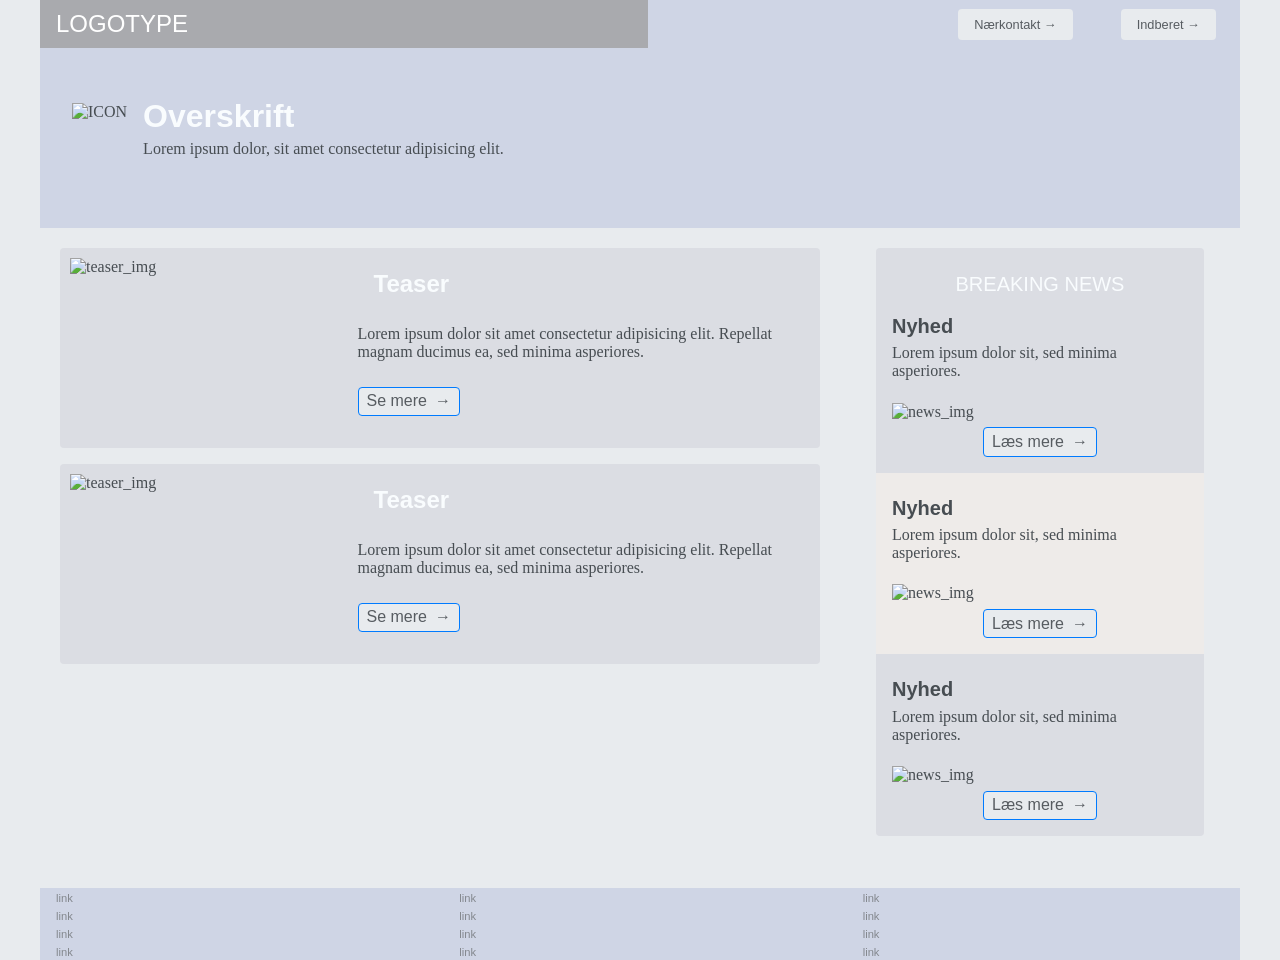
==== index.html @ cfd67892 "initializes project" ====
<!DOCTYPE html>
<html lang="en">
  <head>
    <meta charset="UTF-8" />
    <meta http-equiv="X-UA-Compatible" content="IE=edge" />
    <meta name="viewport" content="width=device-width, initial-scale=1.0" />
    <link rel="stylesheet" href="css/custom.css" />
    <link rel="stylesheet" href="css/general.css" />
    <link rel="stylesheet" href="css/layout.css" />
    <link rel="stylesheet" href="css/burger.css" />
    <link rel="stylesheet" href="css/cards.css" />
    <link rel="icon" type="image/png" href="img/fav.png" />
    <title>Emergency Site</title>
  </head>
  <body id="frontpage">
    <header>
      <nav>
        <div id="logotype-wrapper">
          <a href="index.html"> LOGOTYPE </a>
        </div>
        <ul class="menu">
          <li><a class="menuItem" href="instruction.html">Nærkontakt </a></li>
          <li><a class="menuItem" href="register.html">Indberet</a></li>
        </ul>
      </nav>
    </header>
    <section id="main-disclamer">
      <div id="main-disclamer-content">
        <img src="warning" alt="ICON" />
        <div>
          <h1>Overskrift</h1>
          <p>Lorem ipsum dolor, sit amet consectetur adipisicing elit.</p>
        </div>
      </div>
    </section>
    <main>
      <section id="daily">
        <article class="daily_card">
          <img src="" alt="teaser_img" />
          <div class="daily_text">
            <h2>Teaser</h2>
            <p>Lorem ipsum dolor sit amet consectetur adipisicing elit. Repellat magnam ducimus ea, sed minima asperiores.</p>
            <a href="" class="cta_btn">Se mere</a>
          </div>
        </article>
        <article class="daily_card">
          <img src="" alt="teaser_img" />
          <div class="daily_text">
            <h2>Teaser</h2>
            <p>Lorem ipsum dolor sit amet consectetur adipisicing elit. Repellat magnam ducimus ea, sed minima asperiores.</p>
            <a href="" class="cta_btn">Se mere</a>
          </div>
        </article>
      </section>
      <section id="breaking">
        <article class="news_card">
          <h3>Nyhed</h3>
          <p>Lorem ipsum dolor sit, sed minima asperiores.</p>
          <img src="" alt="news_img" />
          <a class="cta_btn" href="">Læs mere</a>
        </article>
        <article class="news_card">
          <h3>Nyhed</h3>
          <p>Lorem ipsum dolor sit, sed minima asperiores.</p>
          <img src="" alt="news_img" />
          <a class="cta_btn" href="">Læs mere</a>
        </article>
        <article class="news_card">
          <h3>Nyhed</h3>
          <p>Lorem ipsum dolor sit, sed minima asperiores.</p>
          <img src="" alt="news_img" />
          <a class="cta_btn" href="">Læs mere</a>
        </article>
      </section>
    </main>

    <footer>
      <nav class="some">
        <ul>
          <li><a href="">link</a></li>
          <li><a href="">link</a></li>
          <li><a href="">link</a></li>
          <li><a href="">link</a></li>
        </ul>
      </nav>
      <nav class="another">
        <ul>
          <li><a href="">link</a></li>
          <li><a href="">link</a></li>
          <li><a href="">link</a></li>
          <li><a href="">link</a></li>
        </ul>
      </nav>
      <nav class="yetanother">
        <ul>
          <li><a href="">link</a></li>
          <li><a href="">link</a></li>
          <li><a href="">link</a></li>
          <li><a href="">link</a></li>
        </ul>
      </nav>
    </footer>
    <!-- <script src="js/main.js"></script> -->
  </body>
</html>
---- css/custom.css ----
:root {
  /* Colours */
  --primary-bg-color: #e8ebee; /* used */
  --primary-font-color: #474d52; /* used */

  --secondary-bg-color: #5d656c; /* used */
  --secondary-font-color: #d5e5f4; /* used */

  /* CAN BE DELETED WHEN THE PLACEHOLDER CLASS IS DELETED */
  --placeholder-bg-color: #eb9e1a; /* used */
  --placeholder-font-color: #575c61; /* used */

  /* NOT USED AT THE MOMENT */
  --info-color: #17a2b8;
  --warning-color: #ffc107;
  --danger-color: #dc3545;

  /* Borders */
  --border-color: #007bff; /* used */
  --border-color-light: #f7f5c2; /* used */
  --border-radius: 0.25rem;

  /* Links */
  --link-color: #84888e; /* used */
  --hover-color: #f9fcfe; /* used */
  --active-color: #f52727; /* used */

  /* From styletile */

  /* Fonts */
  --logotype-font: "Roboto", sans-serif;
  --headline-font: "Roboto", sans-serif;
  --body-font: "Roboto", sans-serif;
  --link-font: "Calibri", sans-serif;

  /* Text sizes */
  --logotype-size: 1.5rem;
  --headline1-size: 2rem;
  --headline2-size: 1.5rem;
  --headline3-size: 1.25rem;
  --bodytext-size: 1rem;
  --cta-text-size: 1.25rem;
  --followup-text-size: 0.8rem;
  --form-submit-size: 1rem;

  /* Text colors */
  --logotype-color: #ffffff;
  --headline-color: #bbc3ca;
  --headline-color-inverted: #f9fcfe;
  --bodytext-color: #575c61;
  --bodytext-color-inverted: #f9fcfe;
  --cta-text-color: #bbc3ca;
  --cta-text-color-inverted: #bbc3ca;
  --followup-text-color: #575c61;
  --followup-text-color-inverted: #bbc3ca;
  --formfield-text-color: #575c61;
  --form-submit-color: #bbc3ca;
  --form-submit-color-inverted: #bbc3ca;

  /* Background colors */
  --logotype-background-color: #a9aaae;
  --header-background-color: #cfd5e5;
  --article-background-color: #dbdde3;
  --news-background-color: #dbdde3;
  --news-background-color-inverted: #eeebe9;
  --info-background-color: #dbdde3;
  --headline-bg-color: #dbdde3;
  --headline-bg-color-alert: #dbdde3;
  --headline-bg-color-inverted: #dbdde3;
  --bodytext-bg-color: #dbdde3;
  --bodytext-bg-color-inverted: #dbdde3;
  --cta-text-bg-color: #dbdde3;
  --cta-text-bg-color-inverted: #dbdde3;
  --followup-text-bg-color: #e8ebee;
  --followup-text-bg-color-inverted: #dbdde3;
  --form-background-color: #c5c7ce;
  --form-text-color: #dbdde3;
  --formfield-background-color: #dbdde3;
  --formfield-background-color-active: #dbdde3;
  --form-submit-bg-color: #dbdde3;
  --form-submit-bg-color-inverted: #dbdde3;

  /* Info-boxes */
  --info-bg-color-yellow: #d6d5ce;
  --info-bg-color-green: #a6a6a0;
}
---- css/general.css ----
html,
body,
header,
footer,
main,
nav,
ul,
#main-disclamer {
  margin: 0;
  padding: 0;
  box-sizing: border-box;
}

body {
  font-family: var(--default-font);
  color: var(--primary-font-color);
  background-color: var(--primary-bg-color);
}
header,
footer {
  background-color: var(--header-background-color);
  color: var(--secondary-font-color);
  height: min-content;
}
.logo-wrapper {
  background-color: var(--logotype-background-color);
  color: var(--logotype-color);
}
#main-disclamer {
  height: 180px;
  background-color: var(--header-background-color);
  display: flex;
  justify-content: flex-start;
  align-items: center;
  padding-left: 2rem;
}
#main-disclamer-content {
  display: flex;
  column-gap: 1rem;
}
main section {
  padding: 20px;
  /* margin: 10px; */
  /* border: 1px solid var(--border-color); */
  border-radius: var(--border-radius);
}
h1,
h2,
h3,
h4,
h5,
h6 {
  font-family: var(--headline-font);
}
h1 {
  font-size: var(--headline1-size);
  color: var(--headline-color-inverted);
  margin: 5px 0;
  line-height: 1rem;
  text-align: left;
}
h2 {
  font-size: var(--headline2-size);
}
h3 {
  font-size: var(--headline3-size);
}

main > h1 {
  background-color: var(--headline-bg-color-alert);
  color: var(--headline-color-inverted);
  line-height: 4rem;
  padding: 5px 3rem 0 3rem;
  width: calc(80% - 6rem);
}

/* NAVIGATION STRUCTURES */
header > nav {
  height: 100%;
}
nav ul {
  list-style: none;
}
nav a {
  font-family: var(--link-font);
  text-decoration: none;
  color: var(--link-color);
}
a {
  font-family: var(--link-font);
}
#logotype-wrapper {
  background-color: var(--logotype-background-color);
  margin: 0;
  display: flex;
  justify-content: flex-start;
  align-items: center;
  padding: 0 0 0 1rem;
}
#logotype-wrapper > a {
  font-size: var(--logotype-size);
  color: var(--logotype-color);
  font-family: var(--logotype-font);
  height: 3rem;
  width: 100%;
  display: flex;
  align-items: center;
}
header nav li a {
  margin: 1.5rem;
  background-color: var(--followup-text-bg-color);
  color: var(--followup-text-color);
  font-size: var(--followup-text-size);
  padding: 0.5rem 1rem;
  border-radius: var(--border-radius);
}
header > nav li > a:after {
  content: " \2192";
}
nav a:hover {
  color: var(--hover-color);
}
nav a:active {
  color: var(--active-color);
}

/* FOOTER */
footer a {
  font-size: 0.7rem;
}
.yellow,
.green {
  padding: 1.5rem 1rem 0.5rem 1rem;
}
.yellow {
  background-color: var(--info-bg-color-yellow);
}
.green {
  background-color: var(--info-bg-color-green);
}
---- css/layout.css ----
/* LAYOUT FOR MAIN CONTENT */
body {
  display: grid;
  grid-template-rows: auto 1fr auto;
  height: 100vh;
  max-width: 1200px;
  margin: 0 auto;
}
main {
  display: grid;
  row-gap: 1rem;
}
main > *:not(:first-child) {
  margin: 0 1rem;
}
main {
  grid-template-rows: min-content min-content 1fr min-content;
}

/* LAYOUT FOR HEADER AND FOOTER */
footer {
  display: grid;
  gap: 10px;
}
header nav,
footer nav {
  display: flex;
  justify-content: space-between;
  align-items: center;
}
header nav > * {
  flex: 1;
}
nav ul {
  display: flex;
  justify-content: flex-end;
}
header ul {
  height: 100%;
  width: clamp(175px, 50%, 300px);
}
footer ul {
  flex-direction: column;
  padding-left: 1rem;
}

/* LAYOUT FOR SECTIONS */
#daily,
#breaking {
  display: grid;
}
#daily {
  grid-template-rows: repeat(2, minmax(200px, min-content));
  gap: 1rem;
}
#breaking {
  grid-template-rows: repeat(auto-fit, minmax(50px, min-content));
  gap: 0;
}

@media (width > 600px) {
  #frontpage > main {
    grid-template-columns: 6fr 3fr;
    grid-template-rows: auto 1fr auto;
  }
  #instruction > main,
  #register > main {
    grid-template-columns: 5fr 3fr;
    grid-template-rows: auto 1fr auto;
  }

  .qr {
    order: 1;
  }

  h1 {
    grid-column: 1 / -1;
  }
  footer {
    grid-template-columns: 1fr 1fr 1fr;
  }
}
---- css/cards.css ----
.daily_card {
  background-color: var(--article-background-color);
  display: grid;
  grid-template-columns: 3fr 5fr;
  gap: 10px;
  padding: 10px 0 10px 10px;
  /* border: 1px solid var(--border-color); */
  border-radius: var(--border-radius);
  height: minmax(200px, min-content);
}
.daily_text {
  display: grid;
  grid-template-rows: repeat(3, min-content);
  gap: 10px;
}
.daily_text h2 {
  background-color: var(--headline-bg-color-inverted);
  color: var(--headline-color-inverted);
  padding: calc(1.1rem / 1.5) 0 calc(1.1rem / 2) 1rem;
  margin: 0 0 0.5rem 0;
}
.daily_text p {
  padding-right: 2rem;
  margin: 0 0 1rem 0;
}
.daily_text .cta_btn {
  justify-self: left;
}
.daily_img {
  width: 100%;
  height: 100%;
  object-fit: cover;
}
.news_card {
  background-color: var(--article-background-color);
  display: grid;
  grid-template-rows: repeat(min-content);
  gap: 0.4rem;
  padding: 1rem 0;
  /* border: 1px solid var(--border-color); */
  height: minmax(300px, min-content);
}
.news_card:nth-child(2n) {
  background-color: var(--news-background-color-inverted);
}
.news_card > * {
  padding: 0 1rem;
}
.news_card h3 {
  margin: 0.5rem 0 0 0;
}
.news_card p {
  margin: 0 0 1rem 0;
}
.news_card:first-child:before {
  content: "BREAKING NEWS";
  background-color: var(--headline-bg-color-inverted);
  color: var(--headline-color-inverted);
  font-family: var(--headline-font);
  font-size: var(--headline3-size);
  text-align: center;
  line-height: 1rem;
  padding: calc(1.1rem / 1.5) 0 calc(1.1rem / 2) 0;
  /* margin: 0 0 1rem 0; */
}
.news_card:first-child {
  border-radius: var(--border-radius) var(--border-radius) 0 0;
}
.news_card:last-child {
  border-radius: 0 0 var(--border-radius) var(--border-radius);
}

.news_card .cta_btn {
  justify-self: center;
}
.cta_btn {
  display: inline-block;
  padding: 0.3rem 0.5rem;
  border: 1px solid var(--border-color);
  border-radius: var(--border-radius);
  background-color: var(--followup-text-bg-color);
  color: var(--followup-text-color);
  text-align: center;
  text-decoration: none;
  width: max-content;
}
.cta_btn:after {
  content: "\2192";
  margin-left: 0.5rem;
}
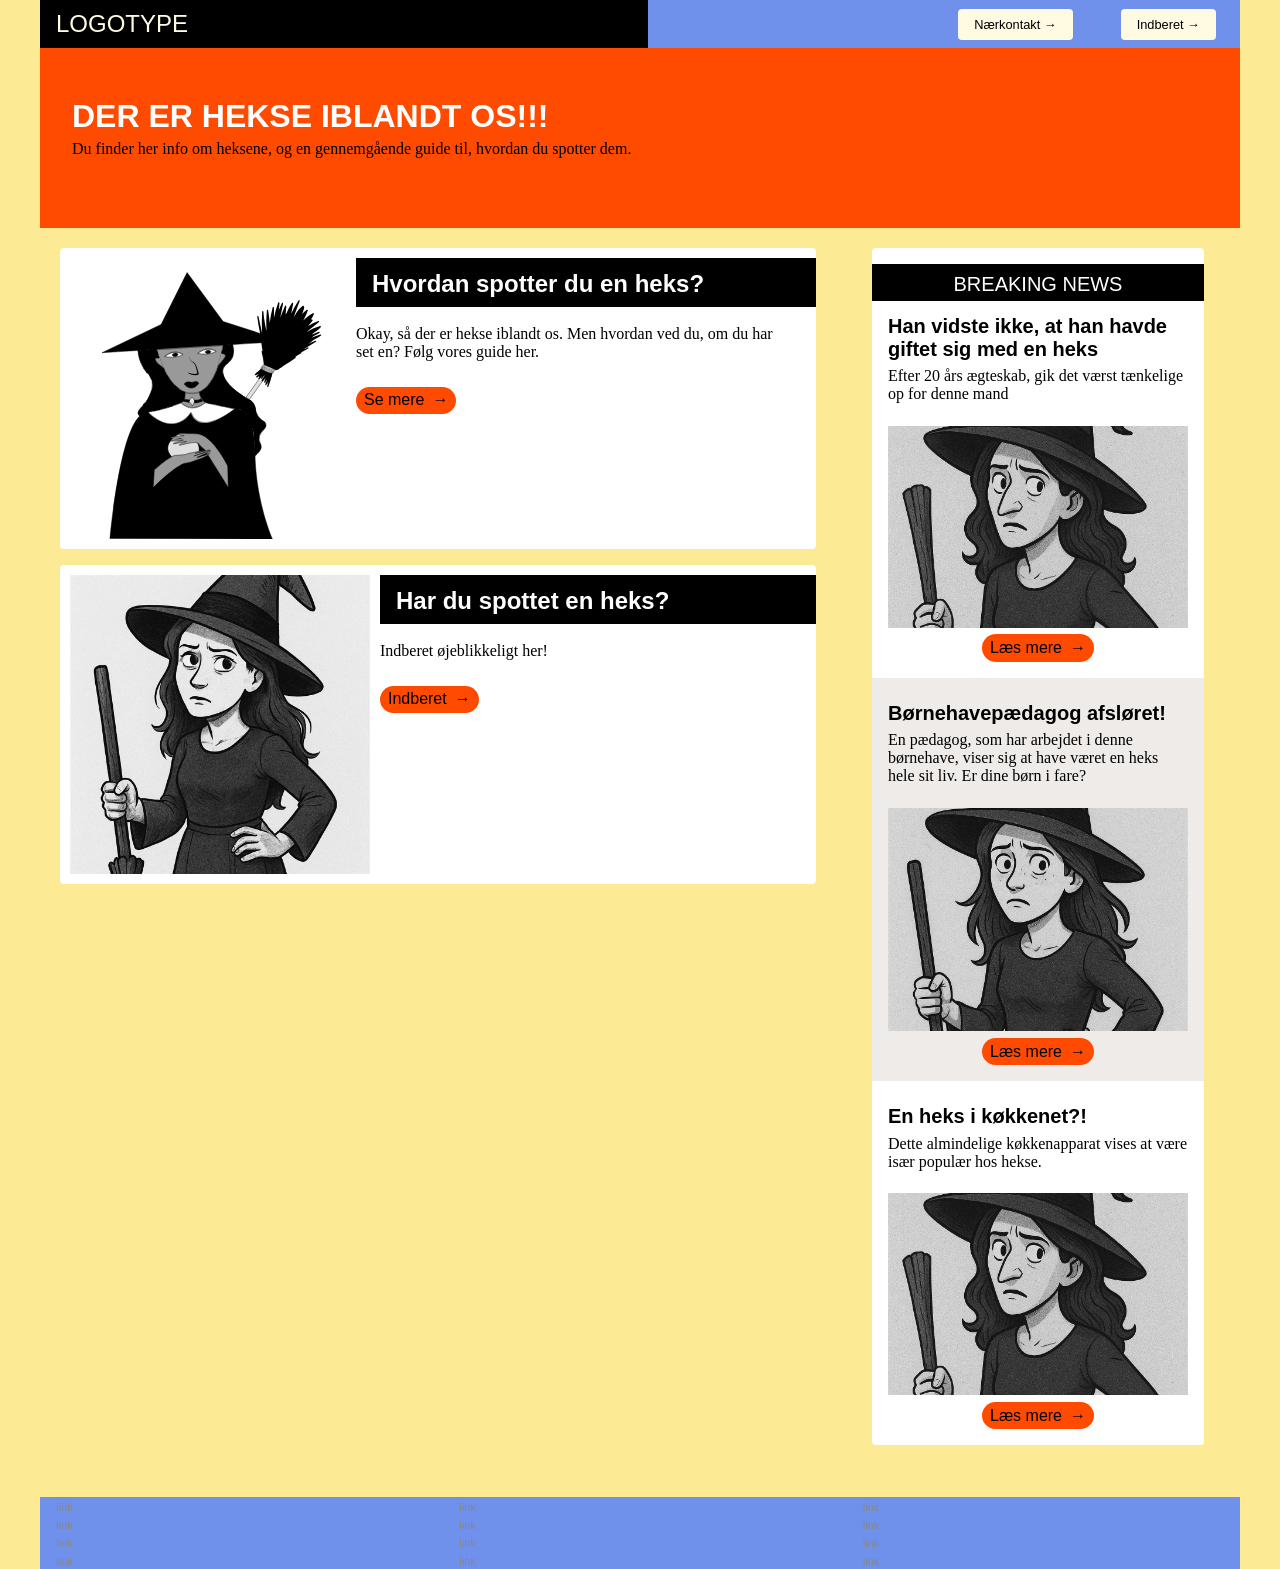
==== commit 4b02a605: "frontpage" ====
--- a/index.html
+++ b/index.html
@@ -26,49 +26,56 @@
     </header>
     <section id="main-disclamer">
       <div id="main-disclamer-content">
-        <img src="warning" alt="ICON" />
         <div>
-          <h1>Overskrift</h1>
-          <p>Lorem ipsum dolor, sit amet consectetur adipisicing elit.</p>
+          <h1>DER ER HEKSE IBLANDT OS!!!</h1>
+          <p>
+            Du finder her info om heksene, og en gennemgående guide til, hvordan du spotter dem.
+          </p>
         </div>
       </div>
     </section>
     <main>
       <section id="daily">
         <article class="daily_card">
-          <img src="" alt="teaser_img" />
+          <img src="img/infografik.svg" alt="teaser_img" />
           <div class="daily_text">
-            <h2>Teaser</h2>
-            <p>Lorem ipsum dolor sit amet consectetur adipisicing elit. Repellat magnam ducimus ea, sed minima asperiores.</p>
-            <a href="" class="cta_btn">Se mere</a>
+            <h2>Hvordan spotter du en heks?</h2>
+            <p>
+              Okay, så der er hekse iblandt os. Men hvordan ved du, om du har set en? Følg vores
+              guide her.
+            </p>
+            <a href="instruction.html" class="cta_btn">Se mere</a>
           </div>
         </article>
         <article class="daily_card">
-          <img src="" alt="teaser_img" />
+          <img class="img1" src="img/heks2.png" alt="teaser_img" />
           <div class="daily_text">
-            <h2>Teaser</h2>
-            <p>Lorem ipsum dolor sit amet consectetur adipisicing elit. Repellat magnam ducimus ea, sed minima asperiores.</p>
-            <a href="" class="cta_btn">Se mere</a>
+            <h2>Har du spottet en heks?</h2>
+            <p>Indberet øjeblikkeligt her!</p>
+            <a href="register.html" class="cta_btn">Indberet</a>
           </div>
         </article>
       </section>
       <section id="breaking">
         <article class="news_card">
-          <h3>Nyhed</h3>
-          <p>Lorem ipsum dolor sit, sed minima asperiores.</p>
-          <img src="" alt="news_img" />
+          <h3>Han vidste ikke, at han havde giftet sig med en heks</h3>
+          <p>Efter 20 års ægteskab, gik det værst tænkelige op for denne mand</p>
+          <img class="img1" src="img/heks3.png" alt="news_img" />
           <a class="cta_btn" href="">Læs mere</a>
         </article>
         <article class="news_card">
-          <h3>Nyhed</h3>
-          <p>Lorem ipsum dolor sit, sed minima asperiores.</p>
-          <img src="" alt="news_img" />
+          <h3>Børnehavepædagog afsløret!</h3>
+          <p>
+            En pædagog, som har arbejdet i denne børnehave, viser sig at have været en heks hele sit
+            liv. Er dine børn i fare?
+          </p>
+          <img class="img1" src="img/heks4.png" alt="news_img" />
           <a class="cta_btn" href="">Læs mere</a>
         </article>
         <article class="news_card">
-          <h3>Nyhed</h3>
-          <p>Lorem ipsum dolor sit, sed minima asperiores.</p>
-          <img src="" alt="news_img" />
+          <h3>En heks i køkkenet?!</h3>
+          <p>Dette almindelige køkkenapparat vises at være især populær hos hekse.</p>
+          <img class="img1" src="img/heks3.png" alt="news_img" />
           <a class="cta_btn" href="">Læs mere</a>
         </article>
       </section>
--- a/css/custom.css
+++ b/css/custom.css
@@ -1,7 +1,7 @@
 :root {
   /* Colours */
-  --primary-bg-color: #e8ebee; /* used */
-  --primary-font-color: #474d52; /* used */
+  --primary-bg-color: #fceb94; /* used */
+  --primary-font-color: #000000; /* used */
 
   --secondary-bg-color: #5d656c; /* used */
   --secondary-font-color: #d5e5f4; /* used */
@@ -44,34 +44,36 @@
   --form-submit-size: 1rem;
 
   /* Text colors */
-  --logotype-color: #ffffff;
-  --headline-color: #bbc3ca;
-  --headline-color-inverted: #f9fcfe;
-  --bodytext-color: #575c61;
-  --bodytext-color-inverted: #f9fcfe;
+  --logotype-color: #fffae2;
+  --headline-color: #000000;
+  --headline-color-inverted: #ffffff;
+  --bodytext-color: #000000;
+  --bodytext-color-inverted: #000000;
   --cta-text-color: #bbc3ca;
   --cta-text-color-inverted: #bbc3ca;
-  --followup-text-color: #575c61;
-  --followup-text-color-inverted: #bbc3ca;
-  --formfield-text-color: #575c61;
+  --followup-text-color: #000000;
+  --followup-text-color-inverted: #000000;
+  --formfield-text-color: #000000;
   --form-submit-color: #bbc3ca;
   --form-submit-color-inverted: #bbc3ca;
+  --info-text-color: #000000;
 
   /* Background colors */
-  --logotype-background-color: #a9aaae;
-  --header-background-color: #cfd5e5;
-  --article-background-color: #dbdde3;
+  --logotype-background-color: #000000;
+  --header-background-color: #6f90eb;
+  --header-background-color2: #ff4b00;
+  --article-background-color: #ffffff;
   --news-background-color: #dbdde3;
   --news-background-color-inverted: #eeebe9;
-  --info-background-color: #dbdde3;
+  --info-background-color: #ffffff;
   --headline-bg-color: #dbdde3;
-  --headline-bg-color-alert: #dbdde3;
-  --headline-bg-color-inverted: #dbdde3;
+  --headline-bg-color-alert: #ff4b00;
+  --headline-bg-color-inverted: #000000;
   --bodytext-bg-color: #dbdde3;
   --bodytext-bg-color-inverted: #dbdde3;
   --cta-text-bg-color: #dbdde3;
   --cta-text-bg-color-inverted: #dbdde3;
-  --followup-text-bg-color: #e8ebee;
+  --followup-text-bg-color: #ff4b00;
   --followup-text-bg-color-inverted: #dbdde3;
   --form-background-color: #c5c7ce;
   --form-text-color: #dbdde3;
@@ -81,6 +83,6 @@
   --form-submit-bg-color-inverted: #dbdde3;
 
   /* Info-boxes */
-  --info-bg-color-yellow: #d6d5ce;
-  --info-bg-color-green: #a6a6a0;
+  --info-bg-color-yellow: #fceb94;
+  --info-bg-color-green: #def5db;
 }
--- a/css/general.css
+++ b/css/general.css
@@ -28,7 +28,7 @@
 }
 #main-disclamer {
   height: 180px;
-  background-color: var(--header-background-color);
+  background-color: var(--header-background-color2);
   display: flex;
   justify-content: flex-start;
   align-items: center;
@@ -123,6 +123,9 @@
 nav a:active {
   color: var(--active-color);
 }
+.menuItem {
+  background-color: #fffae2;
+}
 
 /* FOOTER */
 footer a {
@@ -138,3 +141,7 @@
 .green {
   background-color: var(--info-bg-color-green);
 }
+.img1 {
+  width: 300px;
+  height: auto;
+}
--- a/css/cards.css
+++ b/css/cards.css
@@ -4,7 +4,7 @@
   grid-template-columns: 3fr 5fr;
   gap: 10px;
   padding: 10px 0 10px 10px;
-  /* border: 1px solid var(--border-color); */
+  border: 20px;
   border-radius: var(--border-radius);
   height: minmax(200px, min-content);
 }
@@ -76,8 +76,8 @@
 .cta_btn {
   display: inline-block;
   padding: 0.3rem 0.5rem;
-  border: 1px solid var(--border-color);
-  border-radius: var(--border-radius);
+  border: 1px solid var;
+  border-radius: 2em;
   background-color: var(--followup-text-bg-color);
   color: var(--followup-text-color);
   text-align: center;
